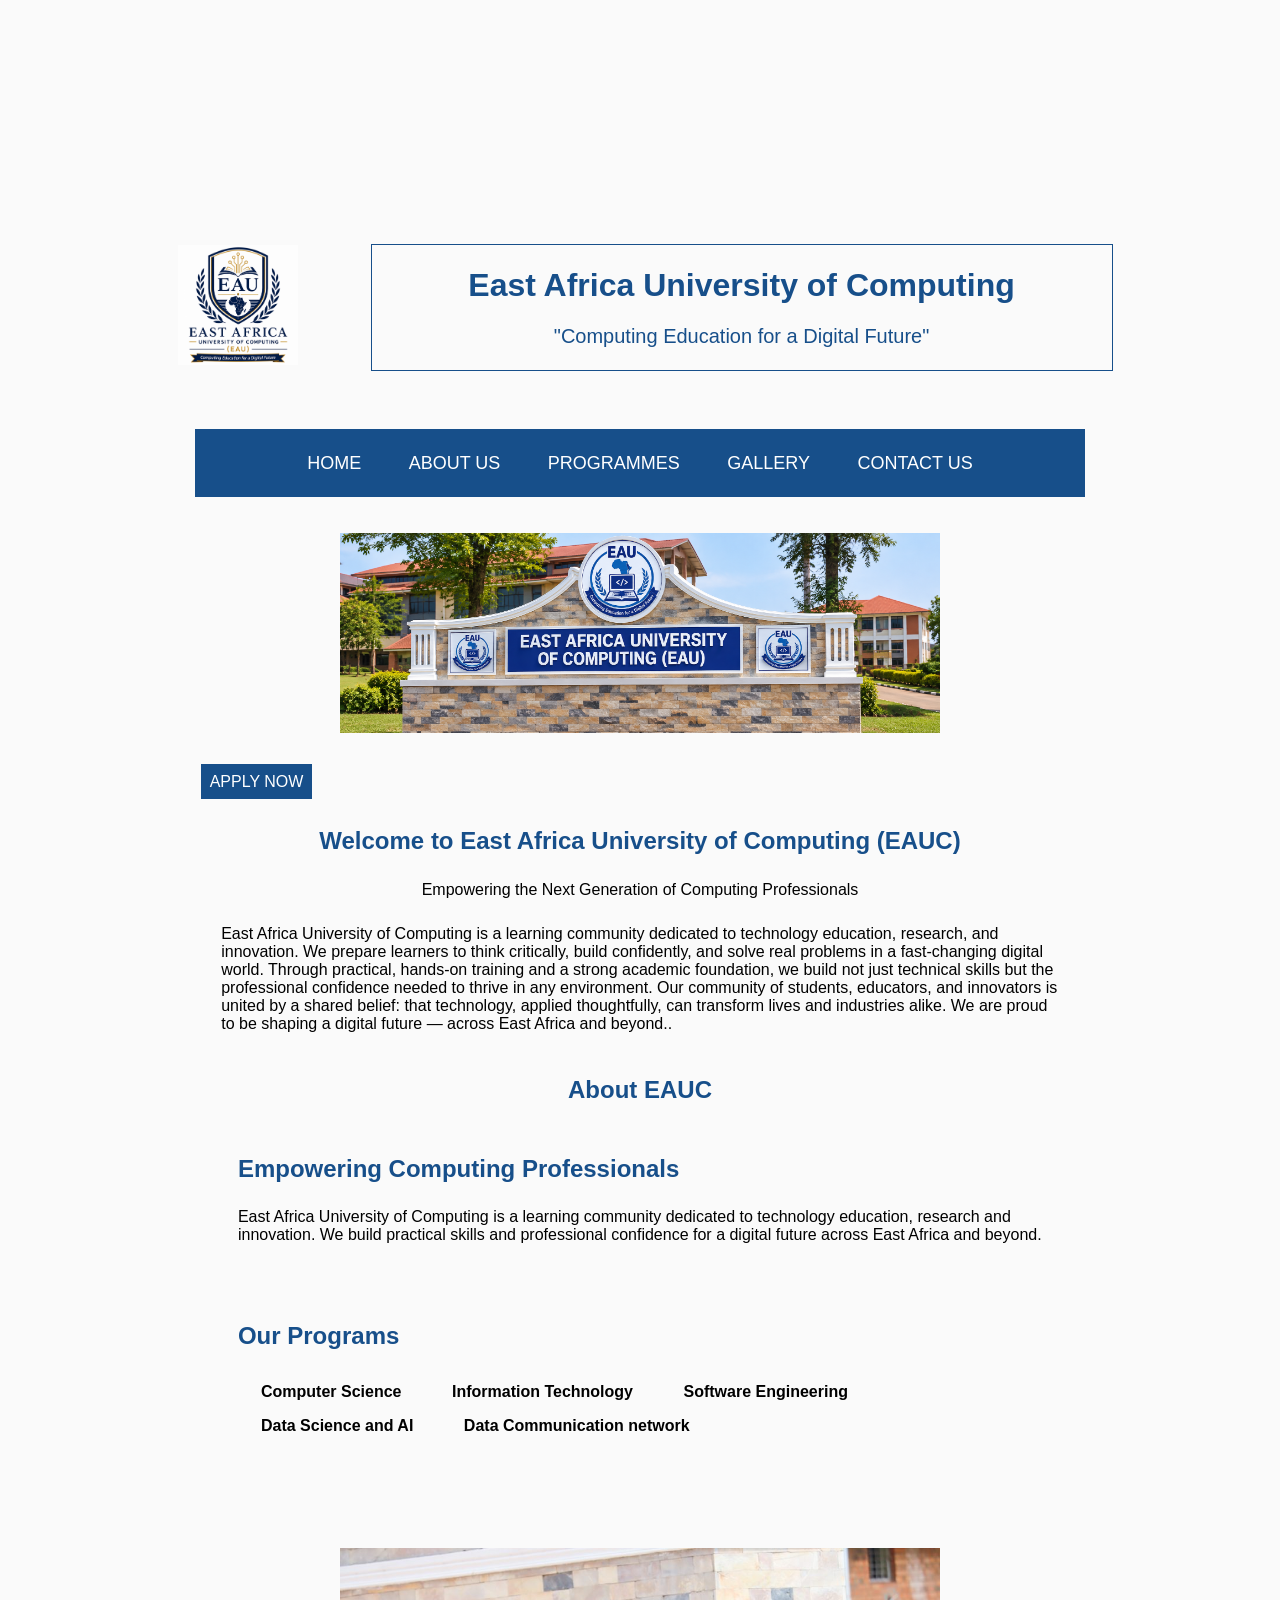
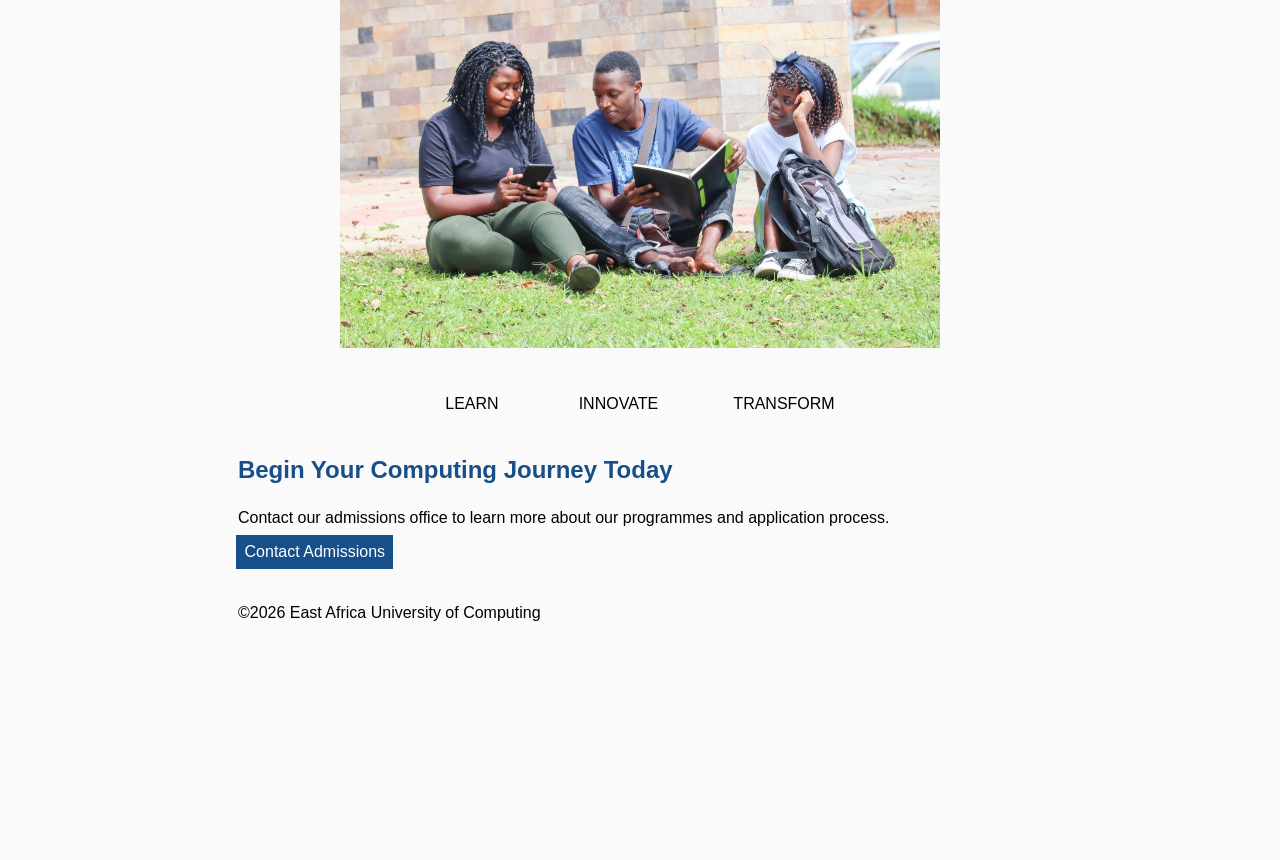
==== Index.html @ 2e9333ca "Refactor Index.html and enhance program listings Updated the HTML structure and added bold styling t" ====
<!DOCTYPE html>
<html>
<head>
    <title>EAST AFRICA UNIVERSITY OF COMPUTING (EAUC)</title>
    <link rel="stylesheet" href="style2.css">
<header> 
<div class="brand-area">
      <div class="logo-box">
        <img src="logo.png" alt="East Africa University of Computing logo">
      </div>

      <div class="university-name">
        <h1>East Africa University of Computing</h1>
        <p>"Computing Education for a Digital Future"</p>
      </div>
    </div>
    
</header> 
<nav>
  <a href="index.html">HOME</a>
  <a href="about.html">ABOUT US</a>
  <a href="programmes.html">PROGRAMMES</a>
  <a href="gallery.html">GALLERY</a>
  <a href="contact.html">CONTACT US</a>
</nav>

<p align="center"><img src="university.png" alt="Welcome" length="50" width="600"></p> 
<a href="programmes.html">APPLY NOW</a>
<section>
<h2 align="center">Welcome to East Africa University of Computing (EAUC)</h2>
<p align="center">Empowering the Next Generation of Computing Professionals</p>
<p>East Africa University of Computing is a learning community dedicated to technology education, research, and innovation. We prepare learners to think critically,
  build confidently, and solve real problems in a fast-changing digital world. Through practical, hands-on training and a strong academic foundation, we build not
  just technical skills but the professional confidence needed to thrive in any environment. Our community of students, educators, and innovators is united by a shared belief: that technology, applied thoughtfully, can transform lives and industries alike. We are proud to be shaping a digital future — across East Africa and beyond..</p>

</head>

<div class="information-grid"
  <article>
  <h2 align="center">About EAUC</h2><br>
<h2 style="color: #174f8a;">Empowering Computing Professionals</h2>
<p>East Africa University of Computing is a learning community dedicated to technology education, research and innovation.
We build practical skills and professional confidence for a digital future across East Africa and beyond.</p>
</article>  
</div>
<div class="grid-container"><br>
      <h2>Our Programs</h2>
    <ul>
      <li style ="font-weight:bold;">Computer Science</li>
      <li style ="font-weight:bold;">Information Technology</li>
      <li style ="font-weight:bold;">Software Engineering</li>
      <li style ="font-weight:bold;">Data Science and AI</li>
      <li style ="font-weight:bold;">Data Communication network</li>
    </ul>
  </div><Br><br>
<p align="center">  <img src="IMG_5135-1024x683.jpg"  length="50" width="600" alt="Welcome"></p>
  <p align="center"> LEARN &nbsp;&nbsp;&nbsp;&nbsp;&nbsp;&nbsp;&nbsp;&nbsp;&nbsp;&nbsp;&nbsp;&nbsp;&nbsp;&nbsp;&nbsp;&nbsp; INNOVATE &nbsp;&nbsp;&nbsp;&nbsp;&nbsp;&nbsp;&nbsp;&nbsp;&nbsp;&nbsp;&nbsp;&nbsp;&nbsp;&nbsp;&nbsp;&nbsp;TRANSFORM</p>

  <section>
      <h2>Begin Your Computing Journey Today</h2>
      <p>
        Contact our admissions office to learn more about our programmes
        and application process.
      </p>
      <a href="programmes.html" class="contact-button">
        Contact Admissions
      </a>
    </section>
  <footer> 
<p>&copy;2026 East Africa University of Computing</p> 
</footer> 
</body>

</html>
---- style2.css ----
h1{color: #174f8a;}
h2{color: #174f8a;}
body{background-color: rgb(250, 250, 250); 
  font-family: Arial, sans-serif; margin: 10px; padding: 150px;

}
nav{height: 50px;
  background-color: #174f8a;
  display: flex;
  justify-content: center;
  align-items: center;
  font-size: large;
  color: hsl(0, 0%, 100%);
}
a{color: hsl(0, 0%, 100%);
  text-decoration: none;
  margin: 0 15px;
  background-color: #174f8a;
}
span{color: hsl(241, 60%, 38%);
  text-decoration: none;
  margin: 0 15px;
}
li{list-style-type: none;
  display: inline-block;
  margin: 0 15px;
}
.logo-box img{
  height: 120px;
  width: 120px;
  object-fit: contain;
}

* {
  box-sizing: content-box;
  margin: 1%;
  padding: 1%;
}
.university-name p{
  font-size: 20px;
  color: #174f8a;
}
.university-name{
  min-width: 700px;
  padding: 8px 20px;
  text-align: center;
  border:1px solid #174f8a;
  
}
.brand-area {
  min-height: 105px;
  display: flex;
  align-items: center;
  justify-content: center;
  gap: 50px;
  padding: 14px;

    .grid-container {
    min-height: 105px;
  display: flex;
  align-items: center;
  justify-content: center;
  gap: 45px;
  padding: 14px;
  }
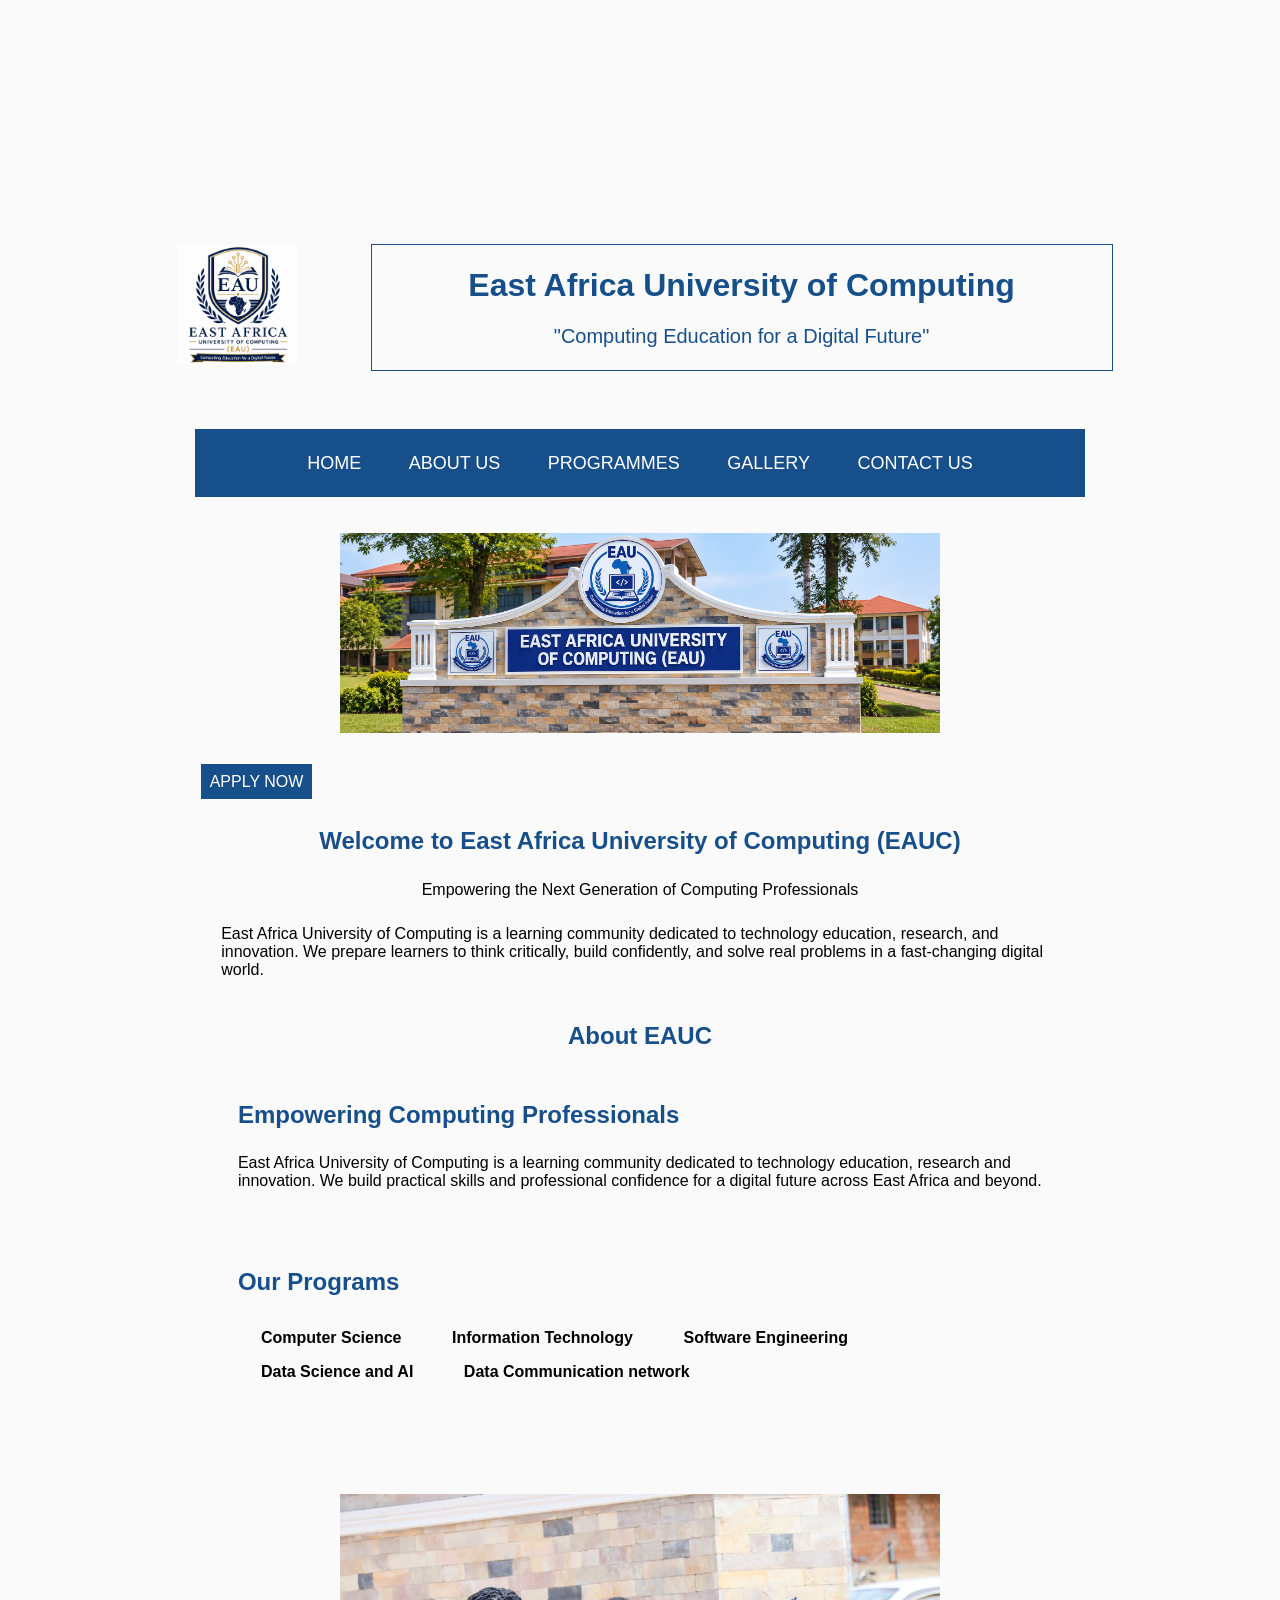
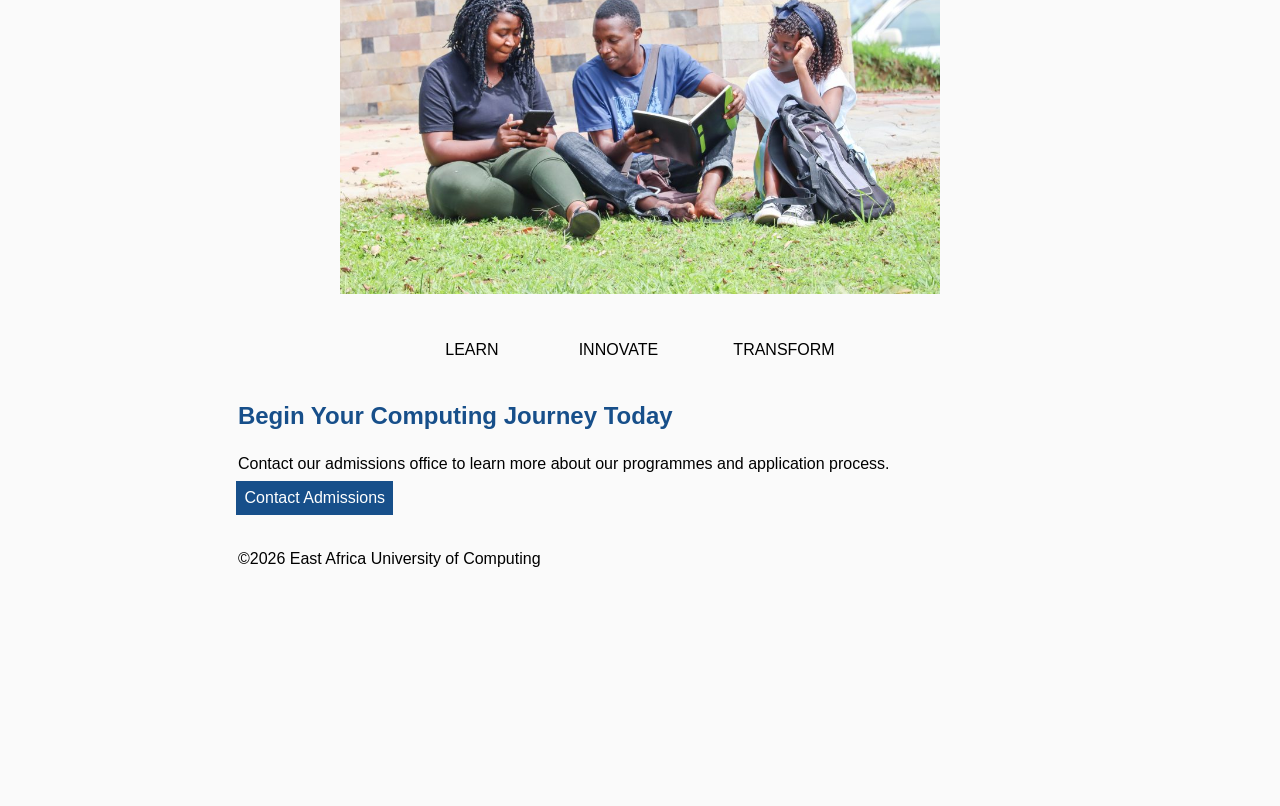
==== commit c202a9b4: "Update Index.html" ====
--- a/Index.html
+++ b/Index.html
@@ -30,8 +30,7 @@
 <h2 align="center">Welcome to East Africa University of Computing (EAUC)</h2>
 <p align="center">Empowering the Next Generation of Computing Professionals</p>
 <p>East Africa University of Computing is a learning community dedicated to technology education, research, and innovation. We prepare learners to think critically,
-  build confidently, and solve real problems in a fast-changing digital world. Through practical, hands-on training and a strong academic foundation, we build not
-  just technical skills but the professional confidence needed to thrive in any environment. Our community of students, educators, and innovators is united by a shared belief: that technology, applied thoughtfully, can transform lives and industries alike. We are proud to be shaping a digital future — across East Africa and beyond..</p>
+  build confidently, and solve real problems in a fast-changing digital world. </p>
 
 </head>
 
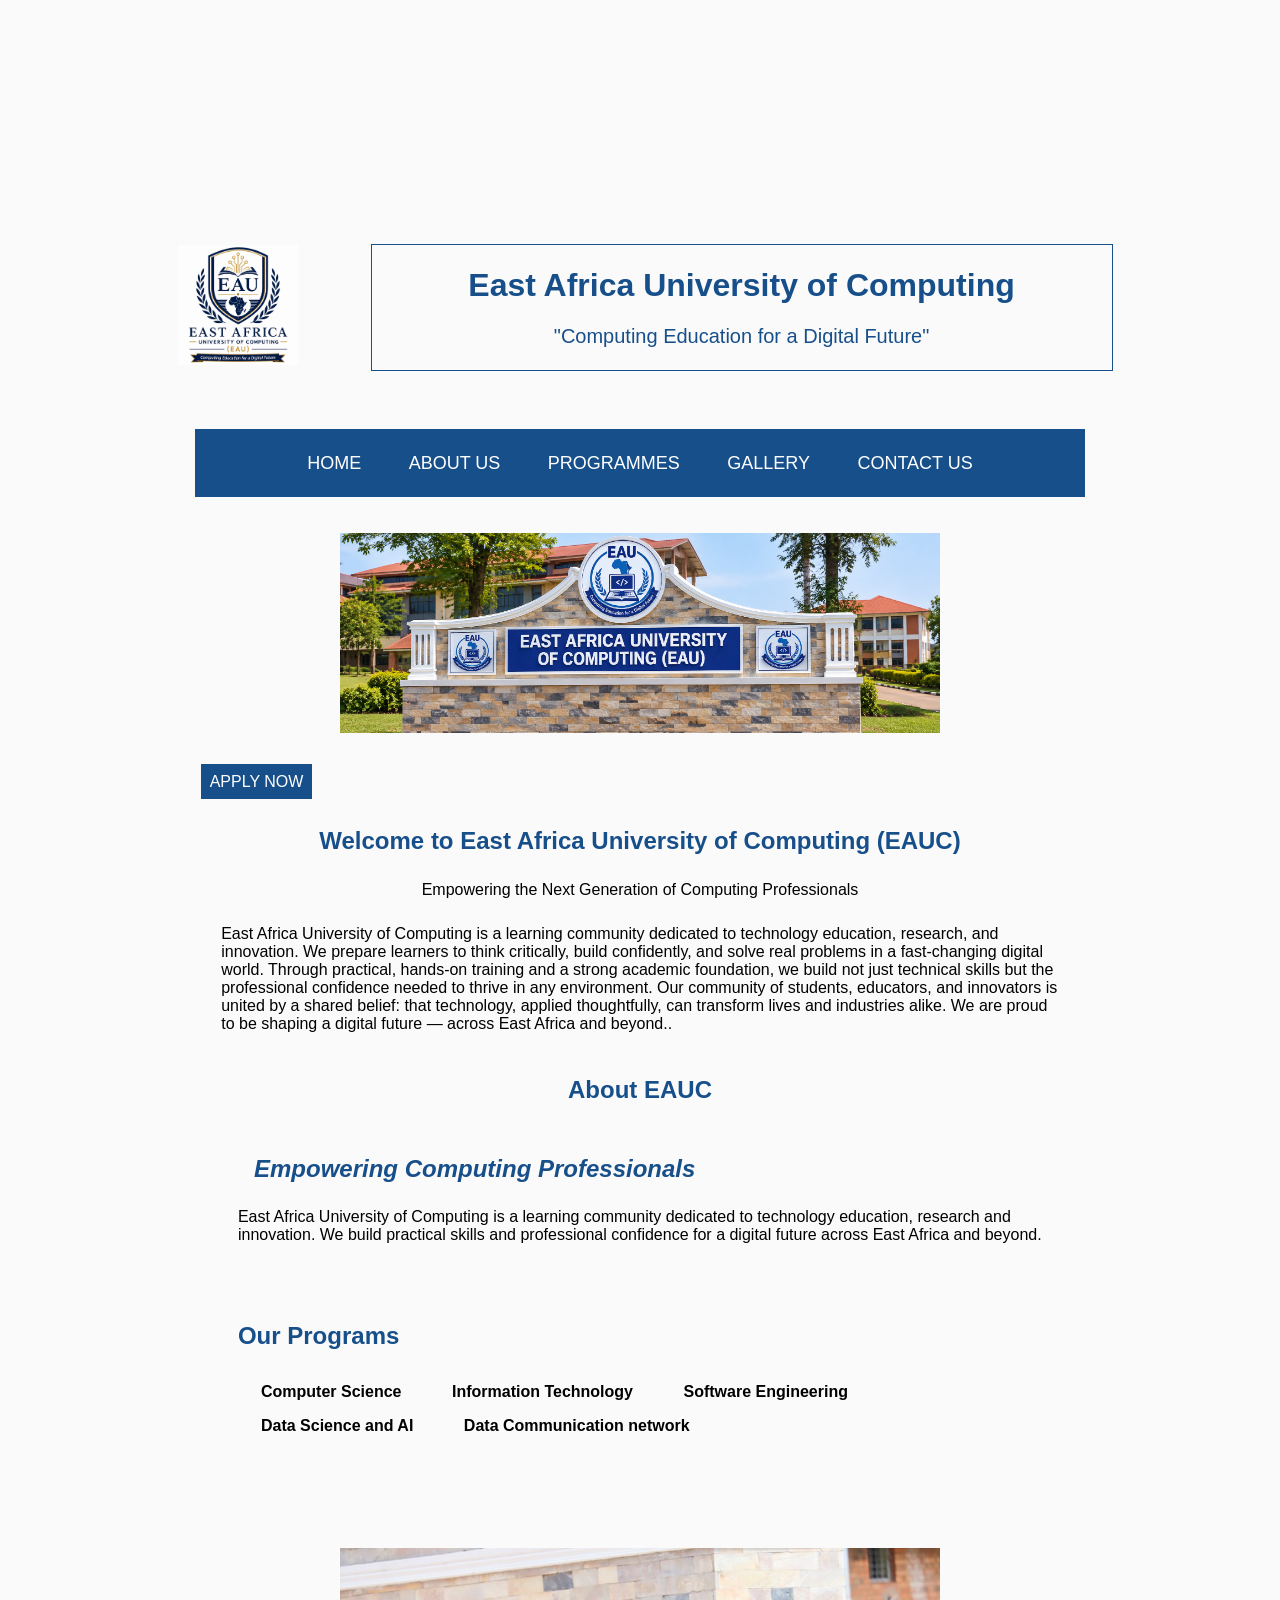
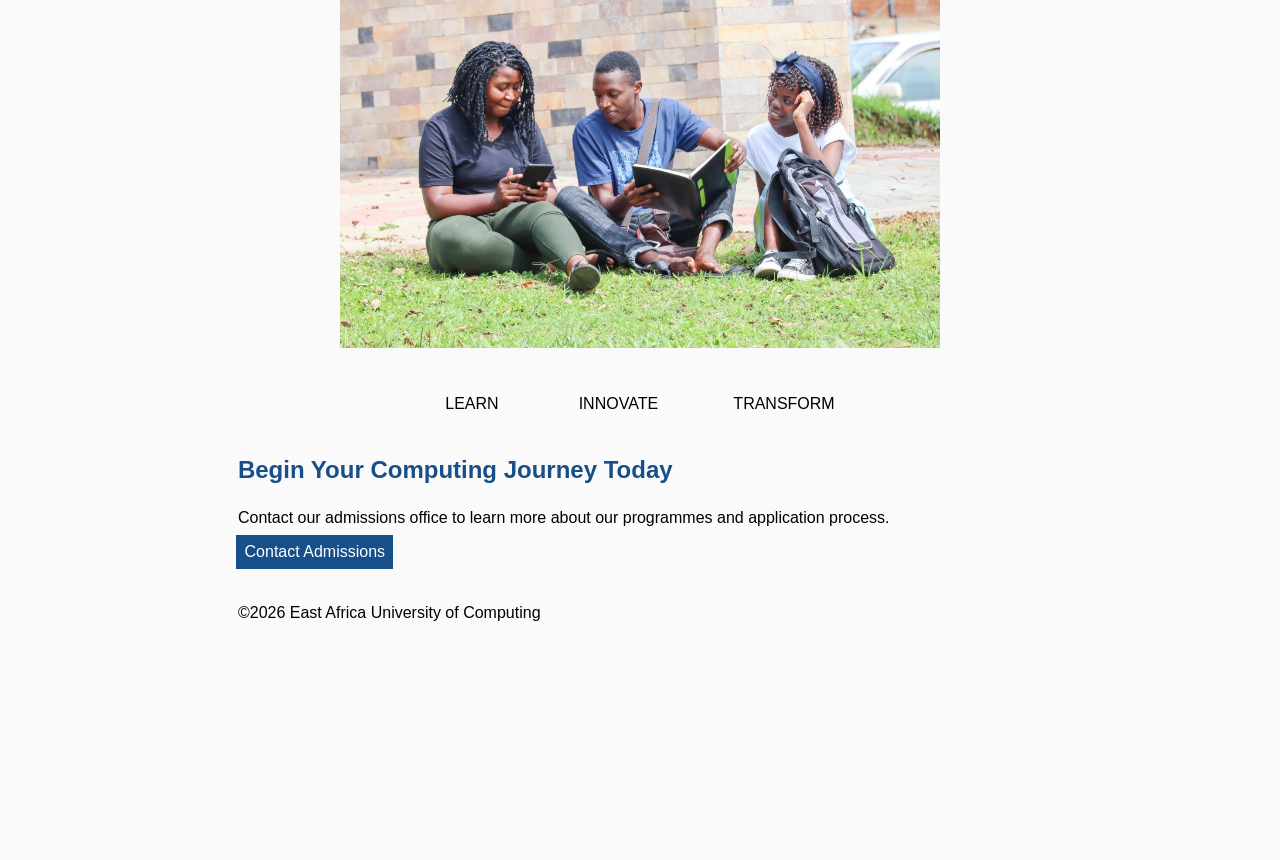
==== commit 1d68c77f: "Update Index.html" ====
--- a/Index.html
+++ b/Index.html
@@ -30,14 +30,15 @@
 <h2 align="center">Welcome to East Africa University of Computing (EAUC)</h2>
 <p align="center">Empowering the Next Generation of Computing Professionals</p>
 <p>East Africa University of Computing is a learning community dedicated to technology education, research, and innovation. We prepare learners to think critically,
-  build confidently, and solve real problems in a fast-changing digital world. </p>
+  build confidently, and solve real problems in a fast-changing digital world. Through practical, hands-on training and a strong academic foundation, we build not
+  just technical skills but the professional confidence needed to thrive in any environment. Our community of students, educators, and innovators is united by a shared belief: that technology, applied thoughtfully, can transform lives and industries alike. We are proud to be shaping a digital future — across East Africa and beyond..</p>
 
 </head>
 
 <div class="information-grid"
   <article>
   <h2 align="center">About EAUC</h2><br>
-<h2 style="color: #174f8a;">Empowering Computing Professionals</h2>
+<h2 style="color: #174f8a;"><i>Empowering Computing Professionals</i></h2>
 <p>East Africa University of Computing is a learning community dedicated to technology education, research and innovation.
 We build practical skills and professional confidence for a digital future across East Africa and beyond.</p>
 </article>  
@@ -45,11 +46,11 @@
 <div class="grid-container"><br>
       <h2>Our Programs</h2>
     <ul>
-      <li style ="font-weight:bold;">Computer Science</li>
-      <li style ="font-weight:bold;">Information Technology</li>
-      <li style ="font-weight:bold;">Software Engineering</li>
-      <li style ="font-weight:bold;">Data Science and AI</li>
-      <li style ="font-weight:bold;">Data Communication network</li>
+      <li style="font-weight: bold;">Computer Science</li>
+      <li style="font-weight: bold;">Information Technology</li>
+      <li style="font-weight: bold;">Software Engineering</li>
+      <li style="font-weight: bold;">Data Science and AI</li>
+      <li style="font-weight: bold;">Data Communication network</li>
     </ul>
   </div><Br><br>
 <p align="center">  <img src="IMG_5135-1024x683.jpg"  length="50" width="600" alt="Welcome"></p>
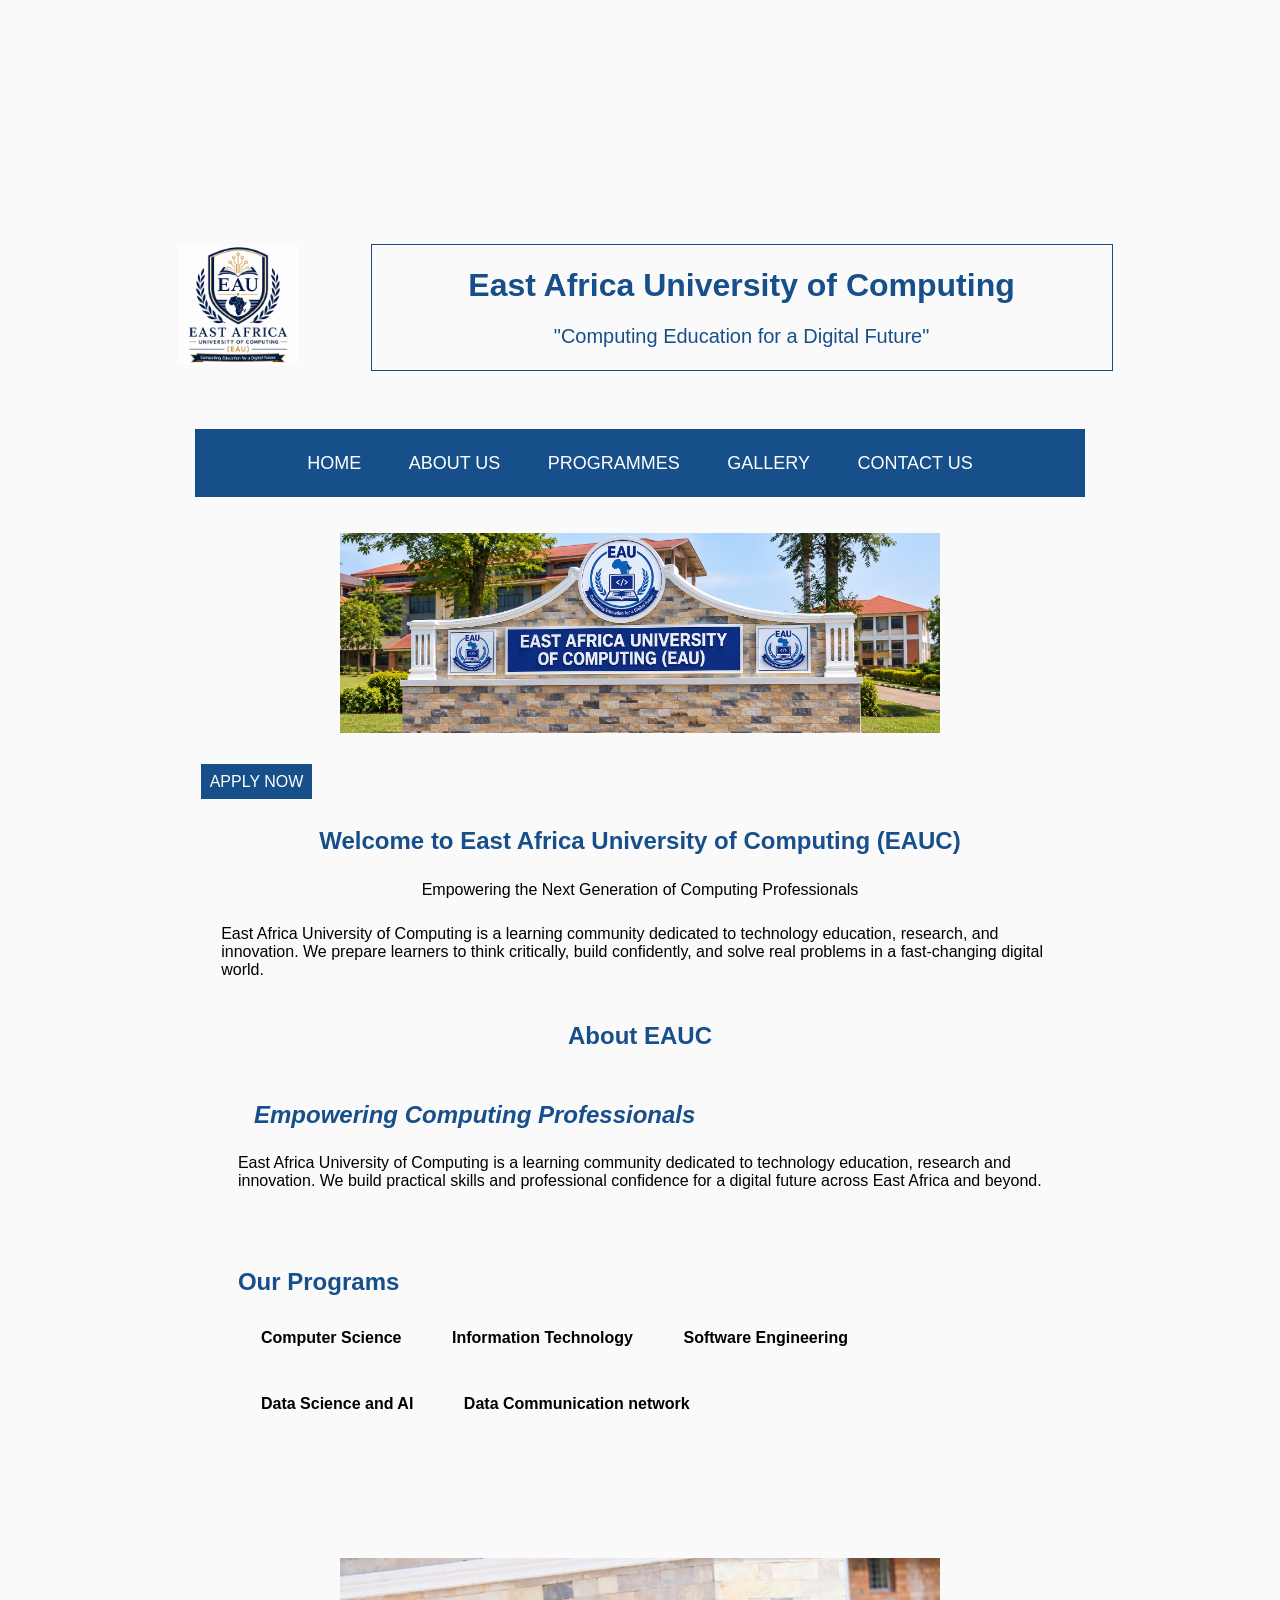
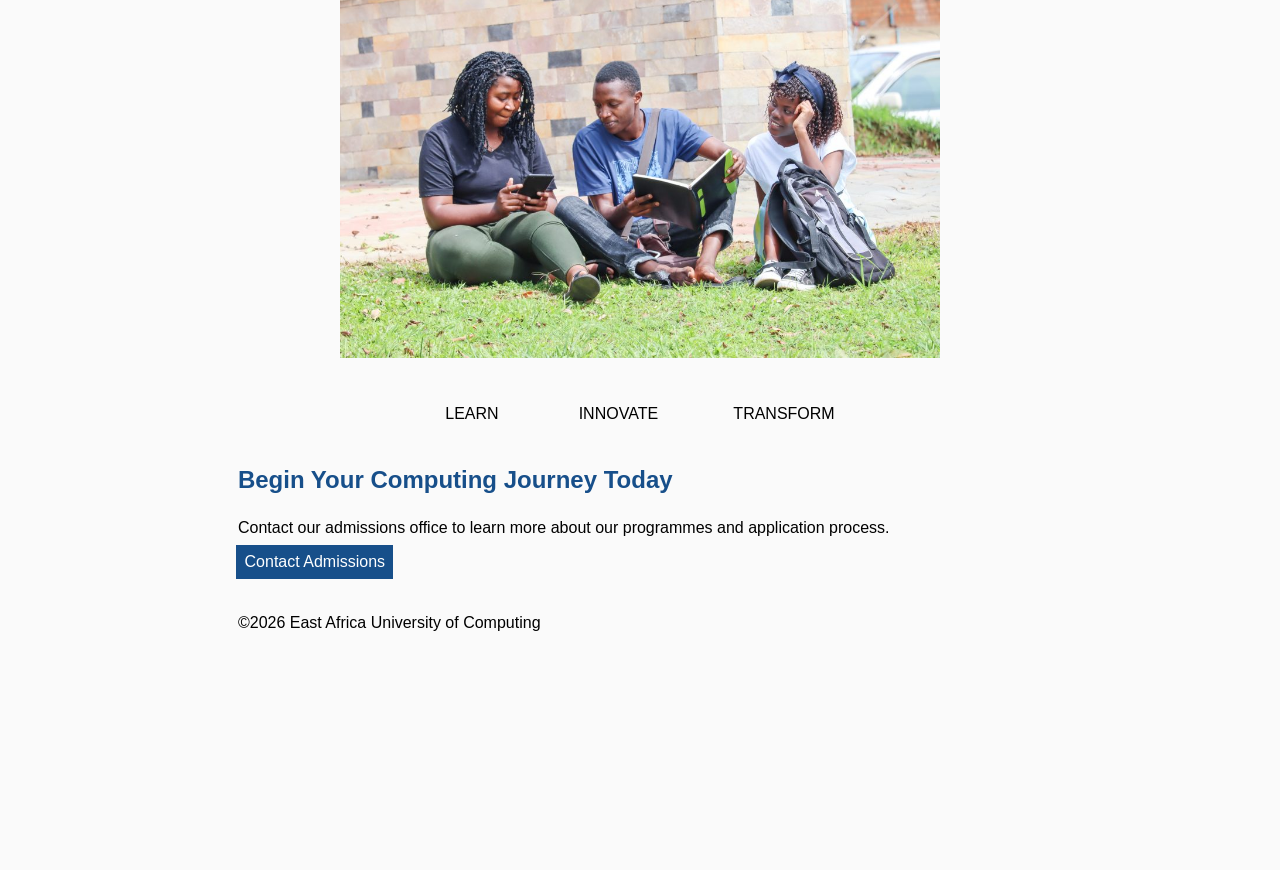
==== commit cd779410: "Update Index.html" ====
--- a/Index.html
+++ b/Index.html
@@ -1,6 +1,8 @@
 <!DOCTYPE html>
 <html>
 <head>
+  <meta charset="UTF-8">
+  <meta name="viewport" content="width=device-width, initial-scale=1.0">
     <title>EAST AFRICA UNIVERSITY OF COMPUTING (EAUC)</title>
     <link rel="stylesheet" href="style2.css">
 <header> 
@@ -30,9 +32,7 @@
 <h2 align="center">Welcome to East Africa University of Computing (EAUC)</h2>
 <p align="center">Empowering the Next Generation of Computing Professionals</p>
 <p>East Africa University of Computing is a learning community dedicated to technology education, research, and innovation. We prepare learners to think critically,
-  build confidently, and solve real problems in a fast-changing digital world. Through practical, hands-on training and a strong academic foundation, we build not
-  just technical skills but the professional confidence needed to thrive in any environment. Our community of students, educators, and innovators is united by a shared belief: that technology, applied thoughtfully, can transform lives and industries alike. We are proud to be shaping a digital future — across East Africa and beyond..</p>
-
+  build confidently, and solve real problems in a fast-changing digital world.</p>
 </head>
 
 <div class="information-grid"
--- a/style2.css
+++ b/style2.css
@@ -21,9 +21,10 @@
   text-decoration: none;
   margin: 0 15px;
 }
-li{list-style-type: none;
+li{list-style-type: circle;
   display: inline-block;
   margin: 0 15px;
+  block-size: 50px;
 }
 .logo-box img{
   height: 120px;
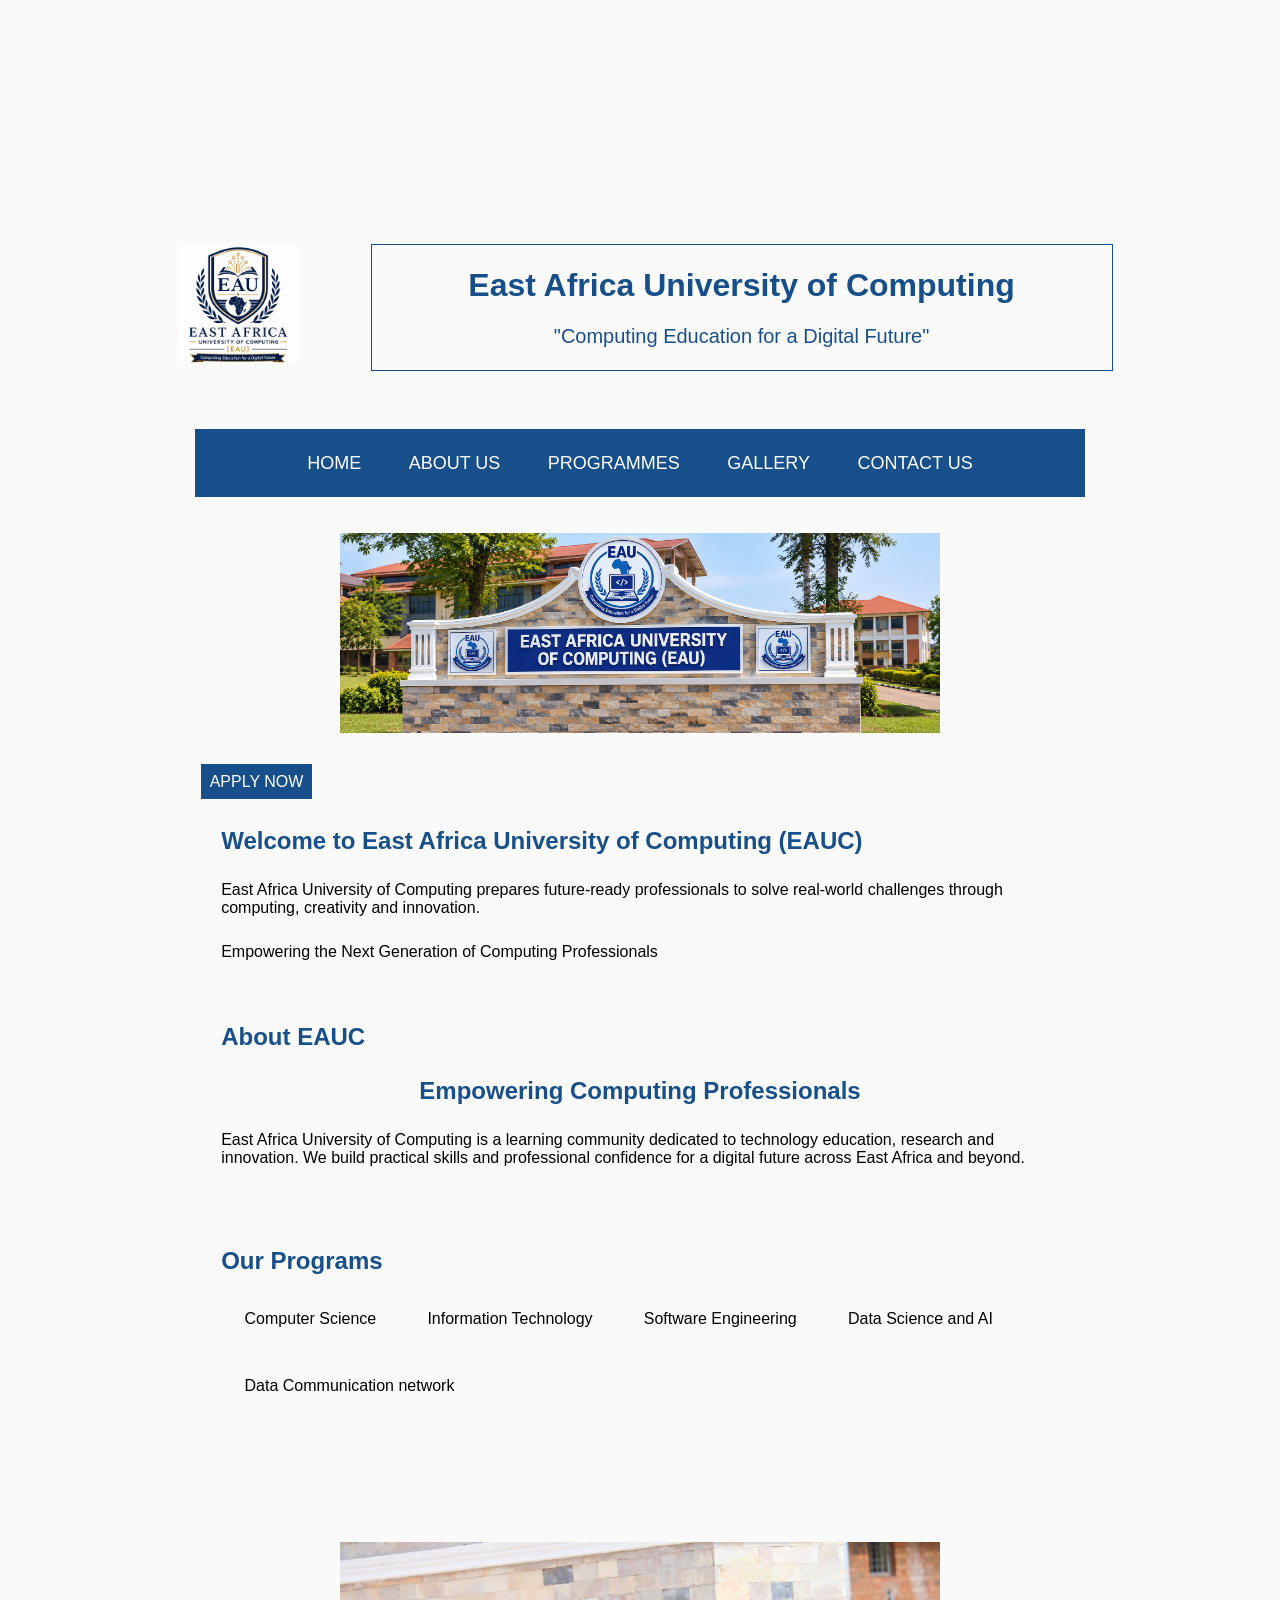
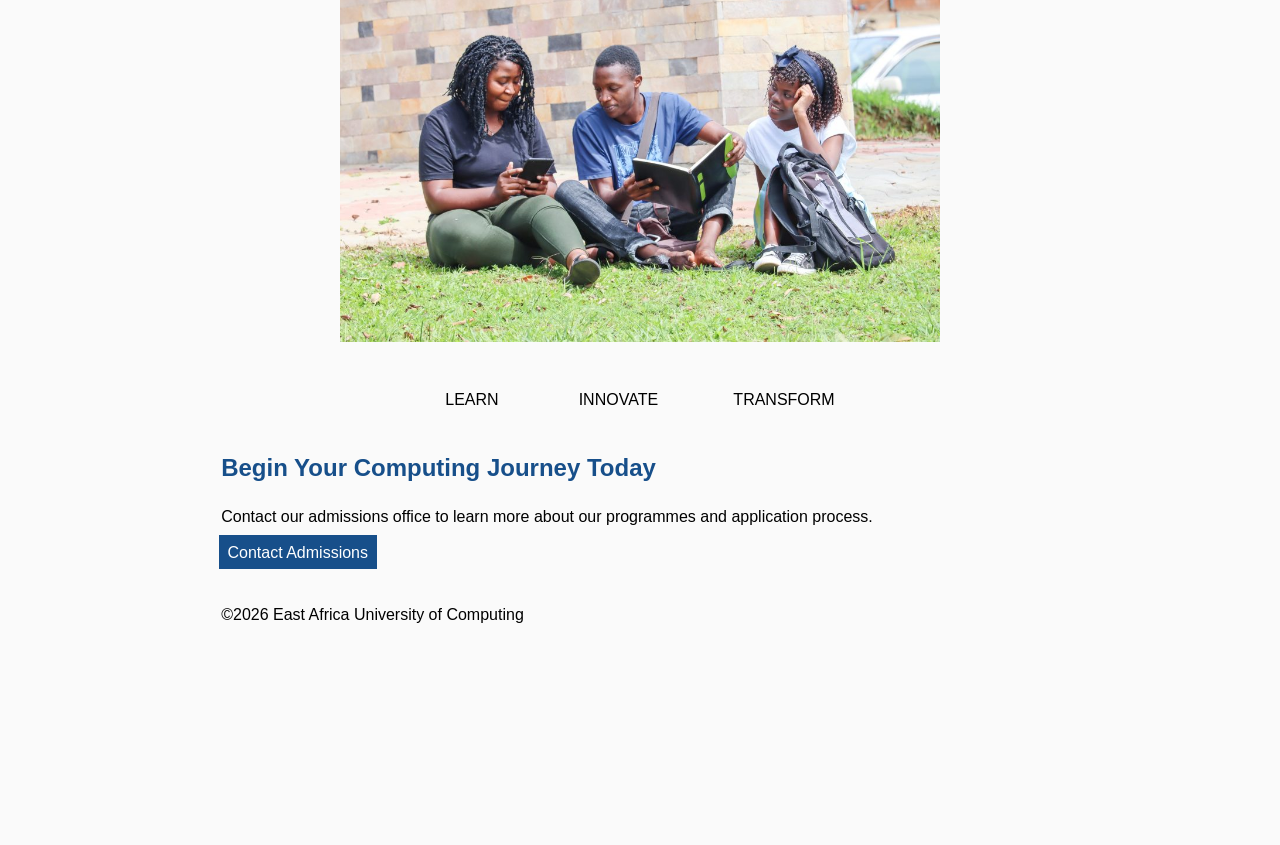
==== commit 41eaf192: "Merge branch 'main' of https://github.com/Muhairwe256/Web-Authoring" ====
--- a/Index.html
+++ b/Index.html
@@ -29,16 +29,13 @@
 <p align="center"><img src="university.png" alt="Welcome" length="50" width="600"></p> 
 <a href="programmes.html">APPLY NOW</a>
 <section>
-<h2 align="center">Welcome to East Africa University of Computing (EAUC)</h2>
-<p align="center">Empowering the Next Generation of Computing Professionals</p>
-<p>East Africa University of Computing is a learning community dedicated to technology education, research, and innovation. We prepare learners to think critically,
-  build confidently, and solve real problems in a fast-changing digital world.</p>
-</head>
-
-<div class="information-grid"
-  <article>
-  <h2 align="center">About EAUC</h2><br>
-<h2 style="color: #174f8a;"><i>Empowering Computing Professionals</i></h2>
+<h2>Welcome to East Africa University of Computing (EAUC)</h2>
+<p>East Africa University of Computing prepares future-ready professionals to solve real-world challenges through computing, creativity and innovation.</p>
+<p>Empowering the Next Generation of Computing Professionals</p>
+</section>
+<article>
+<h2>About EAUC</h2>
+<h1 align="center">Empowering Computing Professionals</h1>
 <p>East Africa University of Computing is a learning community dedicated to technology education, research and innovation.
 We build practical skills and professional confidence for a digital future across East Africa and beyond.</p>
 </article>  
@@ -46,11 +43,11 @@
 <div class="grid-container"><br>
       <h2>Our Programs</h2>
     <ul>
-      <li style="font-weight: bold;">Computer Science</li>
-      <li style="font-weight: bold;">Information Technology</li>
-      <li style="font-weight: bold;">Software Engineering</li>
-      <li style="font-weight: bold;">Data Science and AI</li>
-      <li style="font-weight: bold;">Data Communication network</li>
+      <li>Computer Science</li>
+      <li>Information Technology</li>
+      <li>Software Engineering</li>
+      <li>Data Science and AI</li>
+      <li>Data Communication network</li>
     </ul>
   </div><Br><br>
 <p align="center">  <img src="IMG_5135-1024x683.jpg"  length="50" width="600" alt="Welcome"></p>
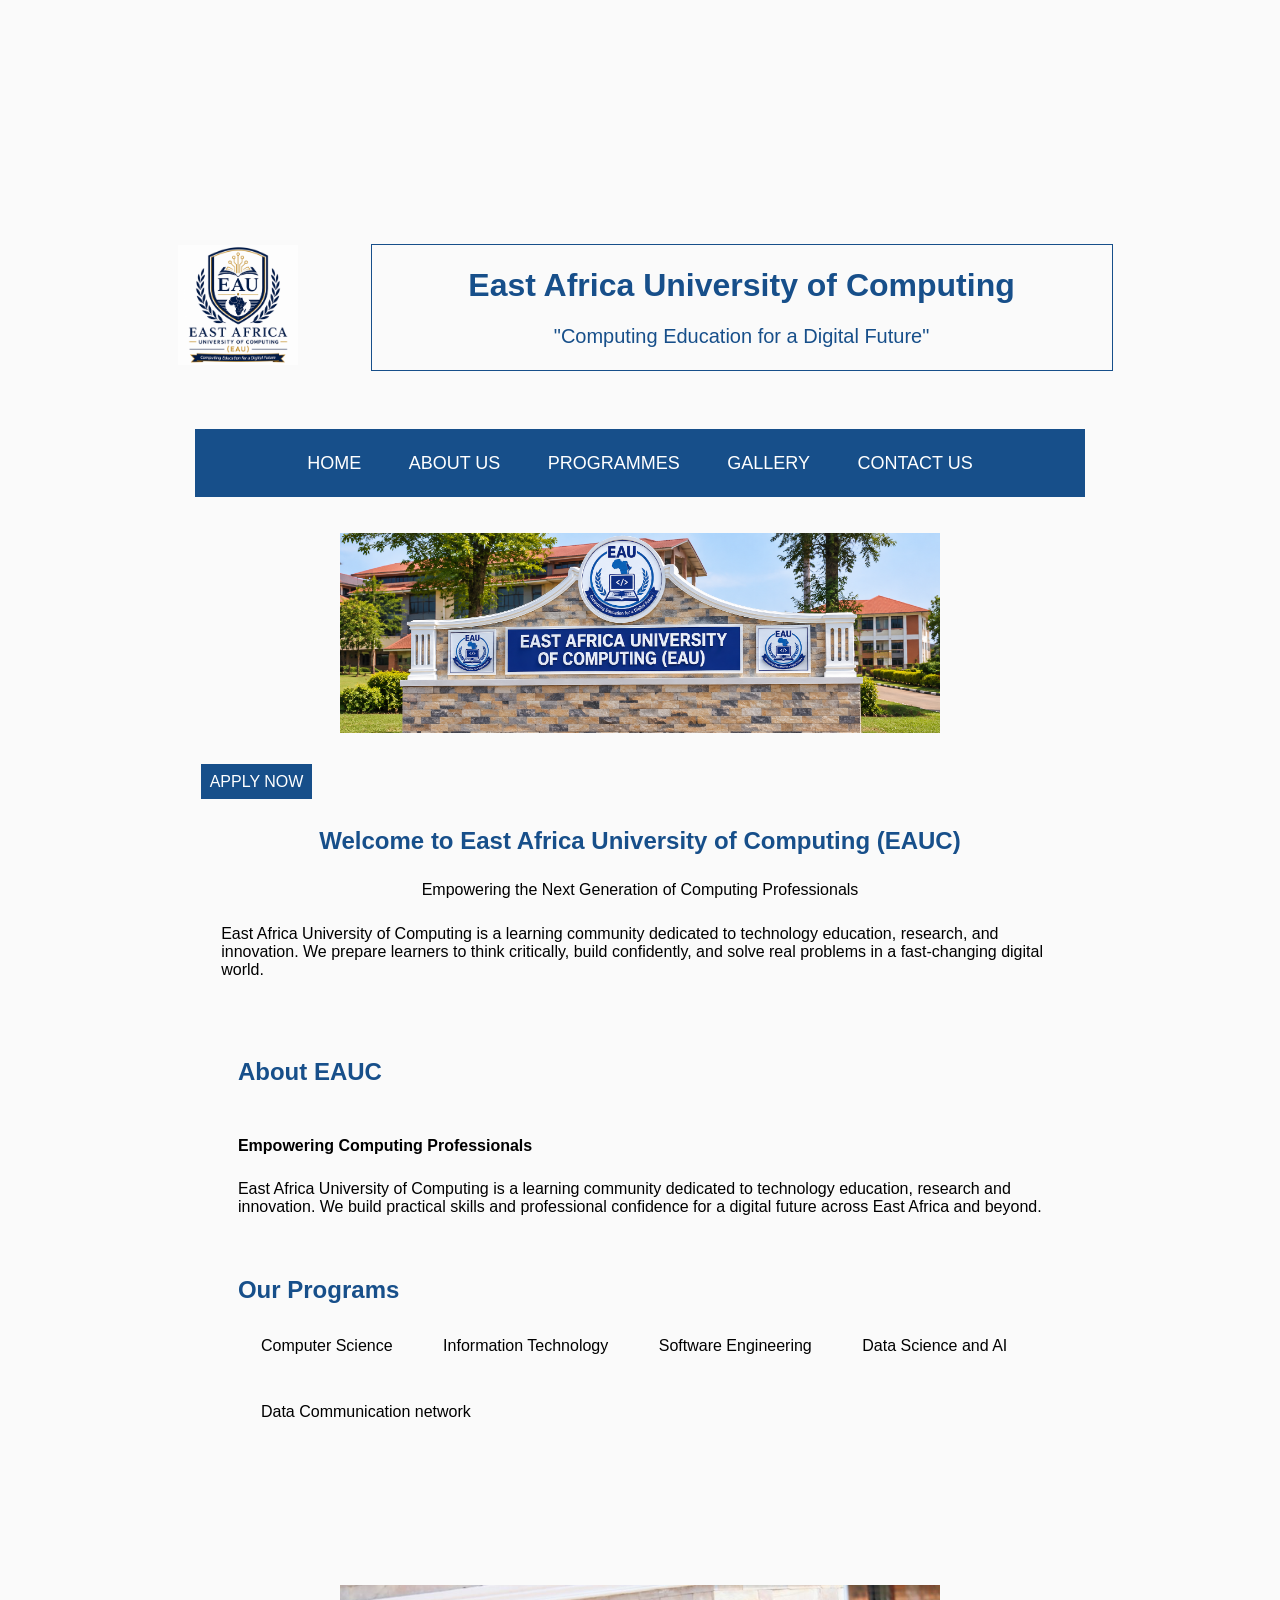
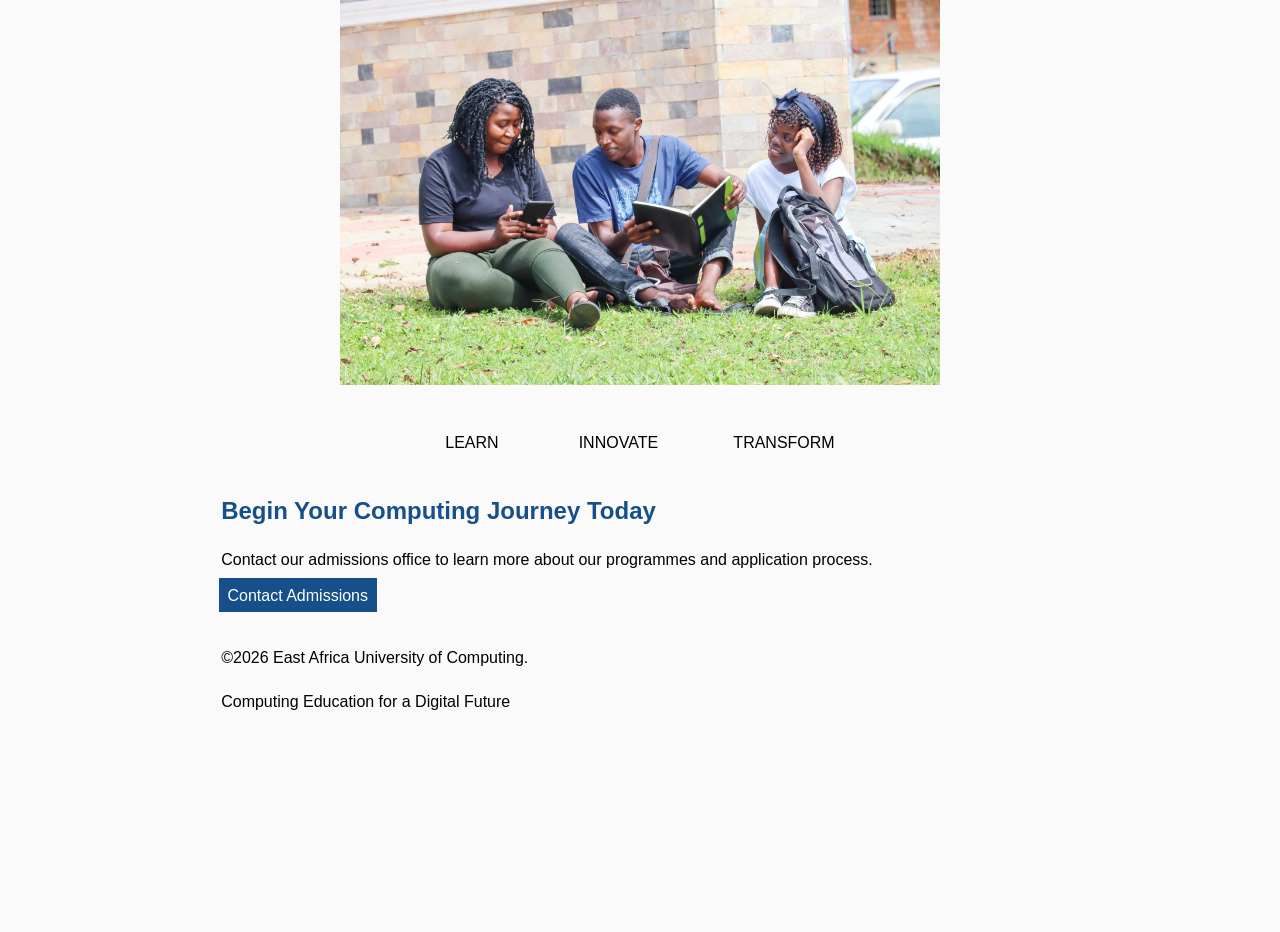
==== commit 865a87a3: "Update Index.html" ====
--- a/Index.html
+++ b/Index.html
@@ -29,19 +29,23 @@
 <p align="center"><img src="university.png" alt="Welcome" length="50" width="600"></p> 
 <a href="programmes.html">APPLY NOW</a>
 <section>
-<h2>Welcome to East Africa University of Computing (EAUC)</h2>
-<p>East Africa University of Computing prepares future-ready professionals to solve real-world challenges through computing, creativity and innovation.</p>
-<p>Empowering the Next Generation of Computing Professionals</p>
+<h2 align="center">Welcome to East Africa University of Computing (EAUC)</h2>
+<p align="center">Empowering the Next Generation of Computing Professionals</p>
+<p>East Africa University of Computing is a learning community dedicated to technology education, research, and innovation. We prepare learners to think critically,
+  build confidently, and solve real problems in a fast-changing digital world. </p>
+
+</head>
 </section>
-<article>
-<h2>About EAUC</h2>
-<h1 align="center">Empowering Computing Professionals</h1>
+<div class="info-row">
+  <article class="about">
+  <h2>About EAUC</h2><br>
+<p style="font-weight: bold;">Empowering Computing Professionals</p>
 <p>East Africa University of Computing is a learning community dedicated to technology education, research and innovation.
 We build practical skills and professional confidence for a digital future across East Africa and beyond.</p>
 </article>  
-</div>
-<div class="grid-container"><br>
-      <h2>Our Programs</h2>
+
+  <article class="programs">   
+  <h2>Our Programs</h2>
     <ul>
       <li>Computer Science</li>
       <li>Information Technology</li>
@@ -49,6 +53,7 @@
       <li>Data Science and AI</li>
       <li>Data Communication network</li>
     </ul>
+  </article>
   </div><Br><br>
 <p align="center">  <img src="IMG_5135-1024x683.jpg"  length="50" width="600" alt="Welcome"></p>
   <p align="center"> LEARN &nbsp;&nbsp;&nbsp;&nbsp;&nbsp;&nbsp;&nbsp;&nbsp;&nbsp;&nbsp;&nbsp;&nbsp;&nbsp;&nbsp;&nbsp;&nbsp; INNOVATE &nbsp;&nbsp;&nbsp;&nbsp;&nbsp;&nbsp;&nbsp;&nbsp;&nbsp;&nbsp;&nbsp;&nbsp;&nbsp;&nbsp;&nbsp;&nbsp;TRANSFORM</p>
@@ -64,7 +69,7 @@
       </a>
     </section>
   <footer> 
-<p>&copy;2026 East Africa University of Computing</p> 
+<p>&copy;2026 East Africa University of Computing.</p> <p>Computing Education for a Digital Future</p> 
 </footer> 
 </body>
 
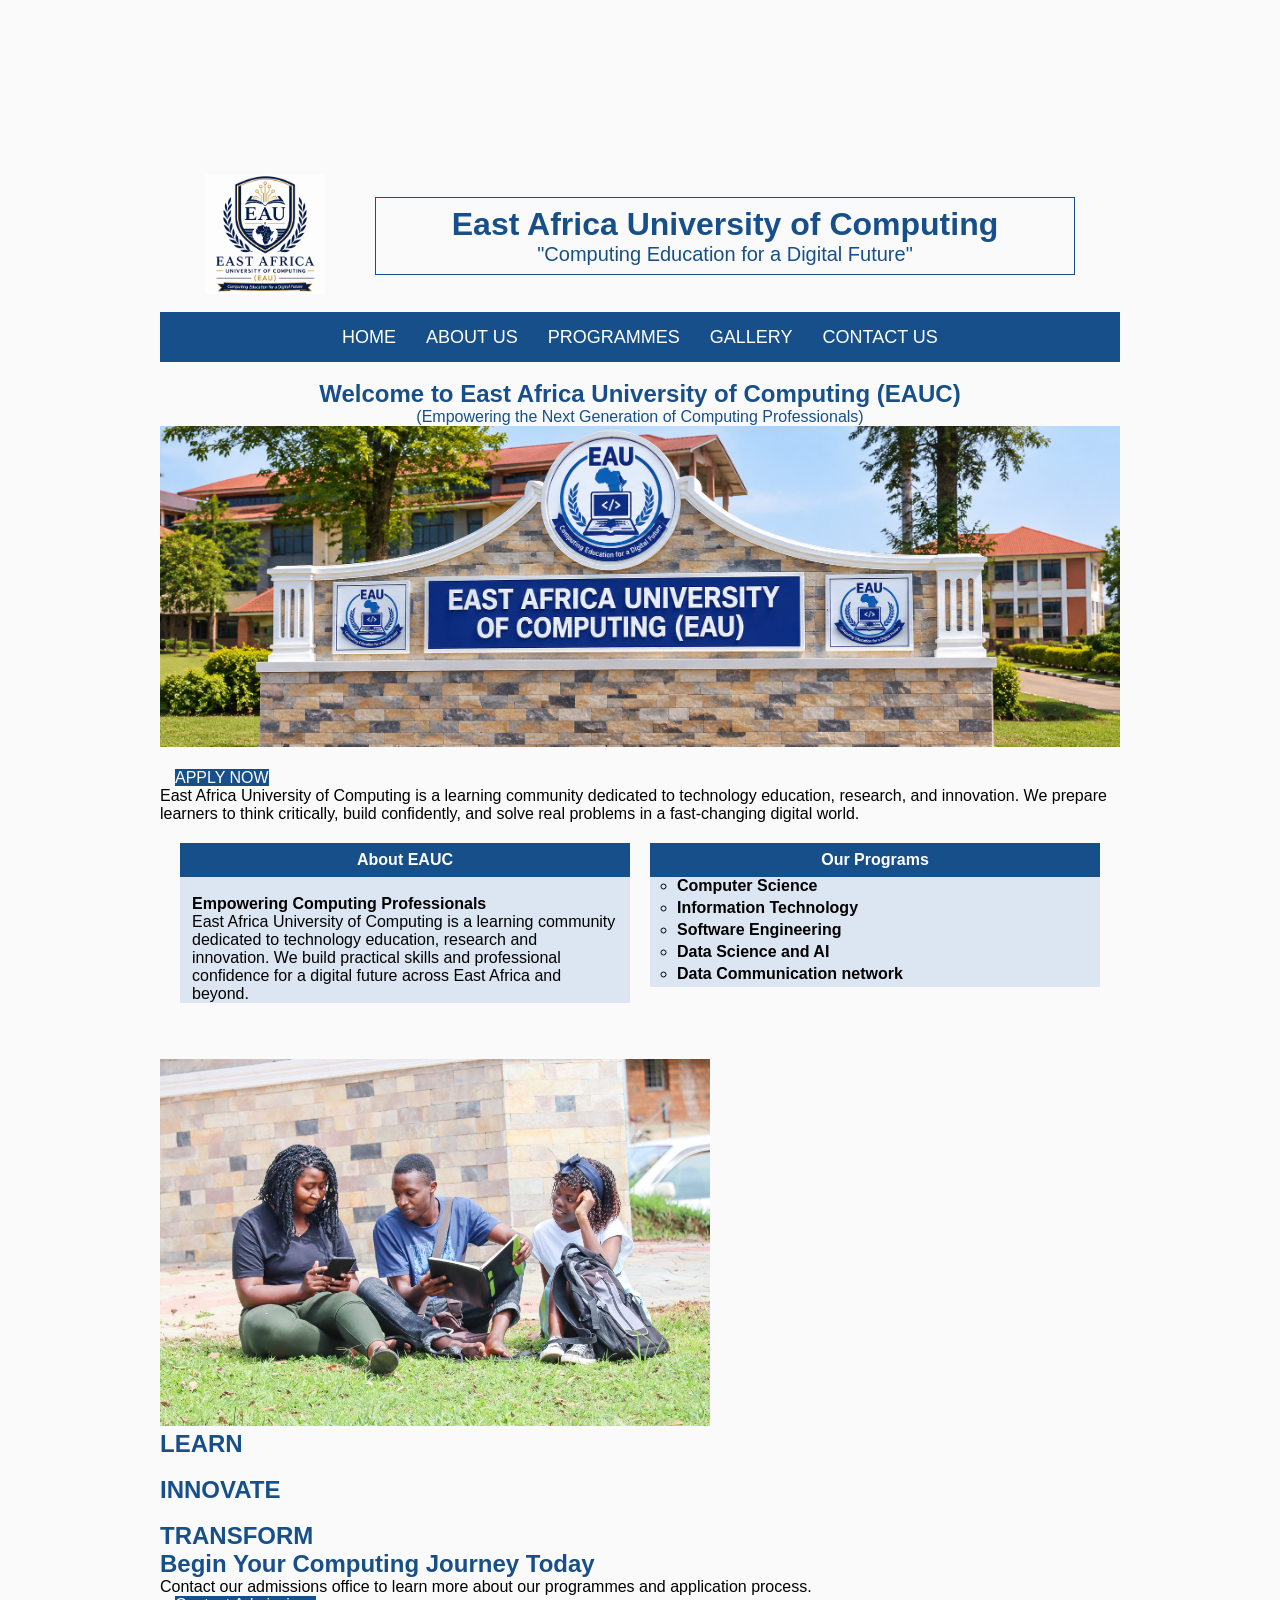
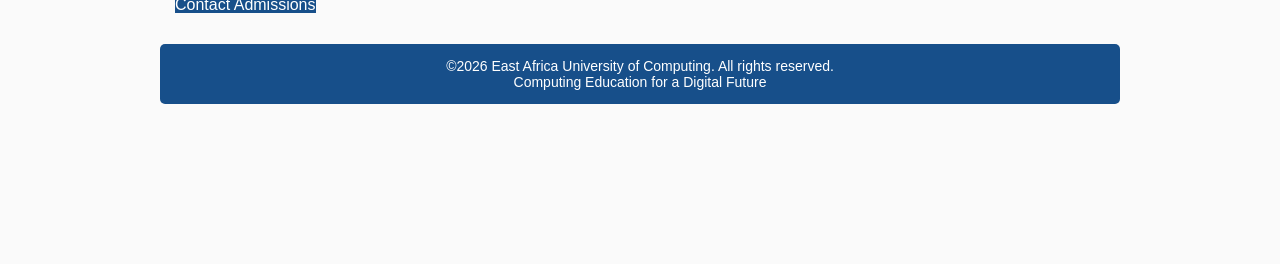
==== commit 644e3b64: "Update Index.html" ====
--- a/Index.html
+++ b/Index.html
@@ -24,13 +24,14 @@
   <a href="programmes.html">PROGRAMMES</a>
   <a href="gallery.html">GALLERY</a>
   <a href="contact.html">CONTACT US</a>
-</nav>
+</nav><br>
+<h2 align="center">Welcome to East Africa University of Computing (EAUC)</h2>
+<p style="color: #174f8a;" align="center">(Empowering the Next Generation of Computing Professionals)</p>
+<p align="center"><img src="university.png" alt="Welcome" length="50" width="100%"></p> 
+<br><a href="programmes.html" class="contact-button">APPLY NOW</a><br>
+<section>
 
-<p align="center"><img src="university.png" alt="Welcome" length="50" width="600"></p> 
-<a href="programmes.html">APPLY NOW</a>
-<section>
-<h2 align="center">Welcome to East Africa University of Computing (EAUC)</h2>
-<p align="center">Empowering the Next Generation of Computing Professionals</p>
+
 <p>East Africa University of Computing is a learning community dedicated to technology education, research, and innovation. We prepare learners to think critically,
   build confidently, and solve real problems in a fast-changing digital world. </p>
 
@@ -55,21 +56,33 @@
     </ul>
   </article>
   </div><Br><br>
-<p align="center">  <img src="IMG_5135-1024x683.jpg"  length="50" width="600" alt="Welcome"></p>
-  <p align="center"> LEARN &nbsp;&nbsp;&nbsp;&nbsp;&nbsp;&nbsp;&nbsp;&nbsp;&nbsp;&nbsp;&nbsp;&nbsp;&nbsp;&nbsp;&nbsp;&nbsp; INNOVATE &nbsp;&nbsp;&nbsp;&nbsp;&nbsp;&nbsp;&nbsp;&nbsp;&nbsp;&nbsp;&nbsp;&nbsp;&nbsp;&nbsp;&nbsp;&nbsp;TRANSFORM</p>
+<div class="flip-card">
+  <div class="flip-card-inner">
+    <div class="flip-card-front"><img src="IMG_5135-1024x683.jpg"  length="50" width="550" alt="Welcome"></div>
+    <div class="flip-card-back">
+      <h2>LEARN</h2><br>
+      <h2>INNOVATE</h2><br>
+      <h2>TRANSFORM</h2>
+            
+  </div>
+</div>
+</div>
 
   <section>
-      <h2>Begin Your Computing Journey Today</h2>
-      <p>
-        Contact our admissions office to learn more about our programmes
-        and application process.
-      </p>
-      <a href="programmes.html" class="contact-button">
+      <div class="contact-section">
+        <h2>Begin Your Computing Journey Today</h2>
+        <p>
+          Contact our admissions office to learn more about our programmes
+          and application process.
+        </p>
+      </div>
+        <a href="programmes.html" class="contact-button">
         Contact Admissions
       </a>
     </section>
   <footer> 
-<p>&copy;2026 East Africa University of Computing.</p> <p>Computing Education for a Digital Future</p> 
+<p>&copy;2026 East Africa University of Computing. All rights reserved.</p> 
+<p>Computing Education for a Digital Future</p>
 </footer> 
 </body>
 
--- a/style2.css
+++ b/style2.css
@@ -22,9 +22,9 @@
   margin: 0 15px;
 }
 li{list-style-type: circle;
-  display: inline-block;
+  display: display-box;
   margin: 0 15px;
-  block-size: 50px;
+  block-size: 22px;
 }
 .logo-box img{
   height: 120px;
@@ -33,9 +33,9 @@
 }
 
 * {
-  box-sizing: content-box;
-  margin: 1%;
-  padding: 1%;
+  box-sizing: border-box;
+  margin: 0%;
+  padding: 0%;
 }
 .university-name p{
   font-size: 20px;
@@ -54,13 +54,57 @@
   align-items: center;
   justify-content: center;
   gap: 50px;
+  padding: 14px;}
+
+  .grid-container {
+    min-height: 105px;
+    display: flex;
+    align-items: center;
+    justify-content: center;
+    gap: 45px;
+    padding: 14px;
+  }
+
+.info-row {
+  display: flex;
+  gap: 20px;
+  align-items: flex-start;
+  padding: 20px;
+}
+.about{flex: 1;}
+.programs{flex: 1;}
+.about h2,
+.programs h2{
+  background: #174f8a;
+color: #fff;
+text-align: center;
+padding: 8px;
+margin: 0;
+font-size: 16px;
+}
+.about h3{color: #174f8a;}
+.about,
+.programs{background: #dce6f2;
+}
+.about > *:not(h2),
+.programs ul {
+  padding-left: 12px;
+  padding-right: 12px;
+}
+.programs li{font-weight: bold;}
+@media (max-width:600px){
+  .info-row{flex-direction: column;}
+}
+footer{
+  background-color: #174f8a;
+  color: #fff;
+  text-align: center;
   padding: 14px;
+  margin-top: 30px;
+  border-radius: 5px;
 
-    .grid-container {
-    min-height: 105px;
-  display: flex;
-  align-items: center;
-  justify-content: center;
-  gap: 45px;
-  padding: 14px;
-  }+}
+footer p{
+  color: #fff;
+  font-size: 14px;
+}
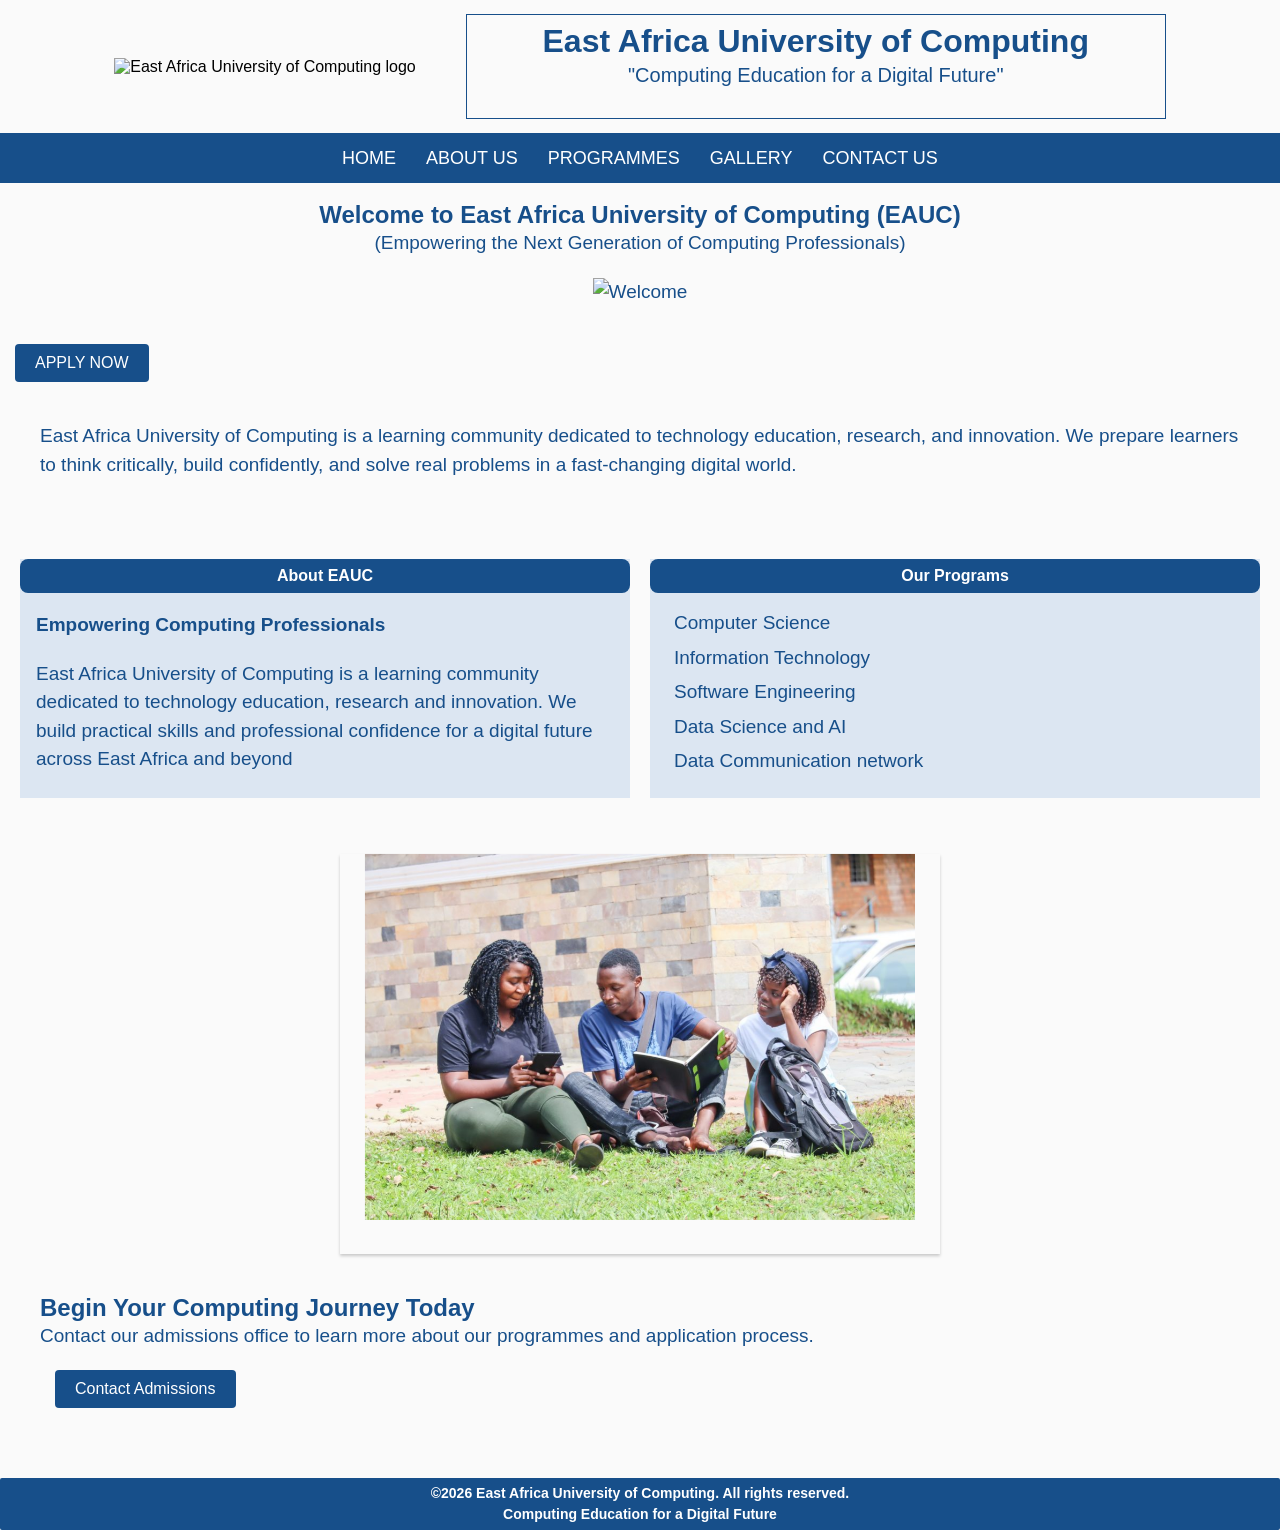
==== commit 9f6f06f5: "Update Index.html" ====
--- a/Index.html
+++ b/Index.html
@@ -8,7 +8,7 @@
 <header> 
 <div class="brand-area">
       <div class="logo-box">
-        <img src="logo.png" alt="East Africa University of Computing logo">
+        <img src="./images/logo.png" alt="East Africa University of Computing logo">
       </div>
 
       <div class="university-name">
@@ -27,7 +27,7 @@
 </nav><br>
 <h2 align="center">Welcome to East Africa University of Computing (EAUC)</h2>
 <p style="color: #174f8a;" align="center">(Empowering the Next Generation of Computing Professionals)</p>
-<p align="center"><img src="university.png" alt="Welcome" length="50" width="100%"></p> 
+<p align="center"><img src="./images/university.png" alt="Welcome" length="50" width="100%"></p> 
 <br><a href="programmes.html" class="contact-button">APPLY NOW</a><br>
 <section>
 
@@ -42,7 +42,7 @@
   <h2>About EAUC</h2><br>
 <p style="font-weight: bold;">Empowering Computing Professionals</p>
 <p>East Africa University of Computing is a learning community dedicated to technology education, research and innovation.
-We build practical skills and professional confidence for a digital future across East Africa and beyond.</p>
+We build practical skills and professional confidence for a digital future across East Africa and beyond</p>
 </article>  
 
   <article class="programs">   
@@ -58,7 +58,7 @@
   </div><Br><br>
 <div class="flip-card">
   <div class="flip-card-inner">
-    <div class="flip-card-front"><img src="IMG_5135-1024x683.jpg"  length="50" width="550" alt="Welcome"></div>
+    <div class="flip-card-front"><img src="./images/IMG_5135-1024x683.jpg"  length="50" width="550" alt="Welcome"></div>
     <div class="flip-card-back">
       <h2>LEARN</h2><br>
       <h2>INNOVATE</h2><br>
--- a/style2.css
+++ b/style2.css
@@ -2,7 +2,16 @@
 h2{color: #174f8a;}
 body{background-color: rgb(250, 250, 250); 
   font-family: Arial, sans-serif; margin: 10px; padding: 150px;
-
+}
+P{color: #174f8a;
+  font-size: 19px;
+  line-height: 1.5;
+  margin-bottom: 20px;
+}
+html, body {
+  margin: 0;
+  padding: 0;
+  height: 100%;
 }
 nav{height: 50px;
   background-color: #174f8a;
@@ -12,6 +21,10 @@
   font-size: large;
   color: hsl(0, 0%, 100%);
 }
+.nav:hover{
+  background-color: #011829;
+  color: hsl(0, 0%, 100%);
+}
 a{color: hsl(0, 0%, 100%);
   text-decoration: none;
   margin: 0 15px;
@@ -21,11 +34,7 @@
   text-decoration: none;
   margin: 0 15px;
 }
-li{list-style-type: circle;
-  display: display-box;
-  margin: 0 15px;
-  block-size: 22px;
-}
+
 .logo-box img{
   height: 120px;
   width: 120px;
@@ -68,9 +77,10 @@
 .info-row {
   display: flex;
   gap: 20px;
-  align-items: flex-start;
+  align-items: stretch;
   padding: 20px;
 }
+.about,.programs {background-color: #dce6f2;}
 .about{flex: 1;}
 .programs{flex: 1;}
 .about h2,
@@ -81,30 +91,359 @@
 padding: 8px;
 margin: 0;
 font-size: 16px;
+border-radius: 8px;
+}
+.about > *:not(h2) {
+  padding: 0 16px;
+}
+.about h2 + p {
+  padding-top: 16px;
+}
+.about p:last-of-type {
+  padding-bottom: 16px;
+  margin-bottom: 0;
 }
 .about h3{color: #174f8a;}
 .about,
 .programs{background: #dce6f2;
 }
-.about > *:not(h2),
-.programs ul {
-  padding-left: 12px;
-  padding-right: 12px;
-}
-.programs li{font-weight: bold;}
+.programs ul{
+  list-style-type: none;
+  padding: 16px 16px 16px 4px;
+}
+.programs li{
+  font-weight: normal;
+  font-size: 19px;
+  line-height: 1.5;
+  margin-bottom: 6px;
+  margin-left: 20px;
+}
+
 @media (max-width:600px){
   .info-row{flex-direction: column;}
 }
+ul{list-style-type: disc;
+  padding-left: 20px;
+  color: #174f8a;
+  font-size: 19px;
+  
+}
+section{padding: 40px;}
 footer{
   background-color: #174f8a;
   color: #fff;
   text-align: center;
-  padding: 14px;
+  padding: 5px;
   margin-top: 30px;
+  border-radius: 2px;
+
+}
+.flip-card {
+  background-color: transparent;
+  width: 600px;
+  height: 400px;
+  perspective: 1000px;
+  margin: 0 auto;
+}
+.flip-card-inner {
+  position: relative;
+  width: 100%;
+  height: 100%;
+  text-align: center;
+  transition: transform 0.9s;
+  transform-style: preserve-3d;
+  box-shadow: 0 2px 3px 0 rgba(0,0,0,0.2);
+}
+.flip-card:hover .flip-card-inner {
+  transform: rotateY(180deg);
+}
+.flip-card-front, .flip-card-back {
+  position: absolute;
+  width: 100%;
+  height: 100%;
+  -webkit-backface-visibility: hidden;
+  backface-visibility: hidden;
+}
+.flip-card-back {
+  background-color: #dce6f2;
+  color: rgb(10, 10, 10);
+  transform: rotateY(180deg);
+  font-size: 16px;
+  padding: 120px;
+}
+.contact-button {
+  display: inline-block;
+  padding: 10px 20px;
+  background-color: #174f8a;
+  color: #fff;
+  text-decoration: none;
+  border-radius: 4px;
+  transition: background-color 0.3s ease;
+}
+.contact-button:hover {
+  background-color: #0f3a5c;
+}
+.grid-container {
+  display: grid;
+  grid-template-columns: repeat(3, 1fr);
+  gap: 24px;
+  padding: 0 20px;
+  max-width: 1000px;
+  margin: 30px auto 40px;
+  grid-template-wrap: wrap;
+}
+.grid-item {
+  display:flex;
+  flex-direction: column;
+  align-items: center;
+  justify-content: center;
+  background: #fff;
+  padding: 24px 18px;
+  border-radius: 18px;
+  overflow: hidden;
+  box-shadow: 0 2px 8px  rgba(23, 79, 138, 0.12);
+  text-align: center;
+  min-height: 220px;
+  border: 1px solid #174f8a;
+  transition: transform 0.3s ease, box-shadow 0.3s ease;
+}
+a.learn-more {
+  display: inline-block;
+  margin-top: 12px;
+  padding: 8px 16px;
+  background-color: #2c629c;
+  color: #fff;
+  text-decoration: none;
+  border-radius: 4px;
+  transition: background-color 0.3s ease;
+}
+.grid-item.img{
+  width: 100%;
+  height: 50px;
+  display: flex;
+  align-items: center;
+  justify-content: center;
+  background: #dce6f2;
+  color: #174f8a;
+  font-size: 16px;
+  font-weight: bold;
+}
+.contact-intro {
+  text-align: center;
+  margin-top: 24px;
+}
+.contact-intro .title{ 
+  font-size:20px; 
+  font-weight: bold; 
+  color: #174f8a; 
+  margin-bottom: 4px;
+}
+.contact-intro .subtitle{ 
+  font-size: 16px; 
+  font-weight: normal;
+  color: #174f8a; 
+  margin-bottom: 0;
+  }
+.contact-container {
+  display: grid;
+  grid-template-columns: 1.8fr 2fr;
+  gap: 100px;
+  max-width: 1000px;
+  margin: 24px auto 40px;
+  padding: 0 20px;
+  align-items: stretch;
+}  
+.contact-form,
+.contact-details {
+  border-radius: 10px;
+  padding: 28px;
+}
+.contact-form {
+  background-color: #dce6f2;
+  box-shadow: 0 6px 20px rgba(23, 79, 138, 0.12);
+}
+.contact-form h2{
+  background: none;
+  font-size: 22px;
+  text-align: left;
+  font-weight: bold;
+  color: #0f1b33;
+  margin-bottom: 14px;
+}
+.contact-form label {
+  display: block;
+  margin: 14px 0 6px;
+  font-weight: bold;
+  color: #174f8a;
+}
+.contact-form input,
+.contact-form textarea {
+  width: 100%;
+  padding: 12px;
+  border: 1px solid #174f8a;
   border-radius: 5px;
-
+  font-size: 15px;
+  font-family: Arial, sans-serif;
+  color: #174f8a;
+  background: #fff;
+}
+.contact-form input:focus,
+.contact-form textarea:focus {
+  outline: none;
+  border-color: #174f8a;
+  box-shadow: 0 0 5px rgba(23, 79, 138, 0.15);
+}
+.contact-form button {
+  margin-top: 16px;
+  padding: 12px 24px;
+  background-color: #174f8a;
+  color: #fff;
+  border: none;
+  border-radius: 5px;
+  font-size: 16px;
+  cursor: pointer;
+  transition: background-color 0.3s ease;
+}
+.contact-form button:hover {
+  background-color: #0f3a5c;
+}
+contact-form textarea {
+  resize: vertical;
+  min-height: 130px;
+}
+.contact-details {
+  background:#174f8a;
+  color: #fff;
+}
+.contact-details h2{
+  background: none;
+  font-size: 22px;
+  text-align: left;
+  color: #fff;
+  margin-bottom: 10px;
+  padding:0;
+}
+.contact-item {
+  padding: 14px 0;
+  border-bottom: 2px solid rgba(255, 255, 255, 0.18);
+}
+.contact-item h2{
+  background: none;
+  font-size: 22px;
+  text-align: left;
+  color: #fff;
+  padding:0;
+  margin-bottom: 20px;
+}
+.contact-item p {
+  color: #fff;
+  line-height: 1.6;
+  margin: 0;
+  font-size: 16px;
+}
+
+.map-placeholder {
+  margin-top: 18px;
+  min-height: 170px;
+  display: flex;
+  align-items: center;
+  justify-content: center;
+  text-align: center;
+  padding: 1px;
+  border-radius: 8px;
+  background: linear-gradient(135deg, #dce6f2 0%, #8fb4d9 50%, #174f8a 100%);
+  color: #0f2a4a;
+  font-size: 14px;
+  font-weight: bold;
+  letter-spacing: 0.5px;
+  text-transform: uppercase;
+}
+.map-placeholder iframe { width: 100%; height: 100%; min-height: 170px; border: 0; border-radius: 8px; }
+.
+@media (max-width: 760px) {
+  .contact-wrap { grid-template-columns: 1fr; }
+}
+.gallery{
+  display: grid;
+  grid-template-columns: repeat(auto-fill, minmax(300px, 1fr));
+  gap: 12px;
+  padding: 16px;
+}
+.gallery img{
+width: 100%;
+aspect-ratio: 4/3;
+object-fit: cover;
+border-radius: 8px;
+transition: transform 0.3s ease;
+}
+.gallery img:hover{
+  transform: scale(1.03);
+}
+.gallery figcaption{
+  position: absolute;
+  bottom: 0;
+  left: 0;
+  right: 0;
+  padding: 8px 12px;
+  
+}
+main {
+  max-width: 900px;
+  margin: 30px auto;
+  padding: 0 15px;
+}
+
+.aboutt {
+  background: #dce6f2;
+  border: 1px solid #000;
+  padding: 20px 25px 40px;
+  font-size: 16px;
+  line-height: 1.4;
+}
+
+.aboutt h2 {
+  background: none;
+  width: auto;
+  color: #174f8a;
+  text-align: left;
+  padding: 0;
+  margin: 18px 0 2px;
+  font-size: 16px;
+  font-weight: bold;
+  border-radius: 0;
+}
+
+.aboutt h2:first-child {
+  margin-top: 0;
+}
+
+.aboutt p {
+  color: #174f8a;
+  font-size: 16px;
+  line-height: 1.4;
+  margin: 0;
+  padding: 0;
+}
+
+.aboutt ul {
+  color: #174f8a;
+  font-size: 16px;
+  margin: 10px 0 0;
+  padding-left: 40px;
+}
+
+.aboutt li {
+  margin-bottom: 12px;
+}
+
+footer p {
+  color: #fff;
+  font-size: 14px;
+  font-weight: bold;
+  margin: 0;
 }
 footer p{
   color: #fff;
   font-size: 14px;
+  font-weight: bold;
 }
